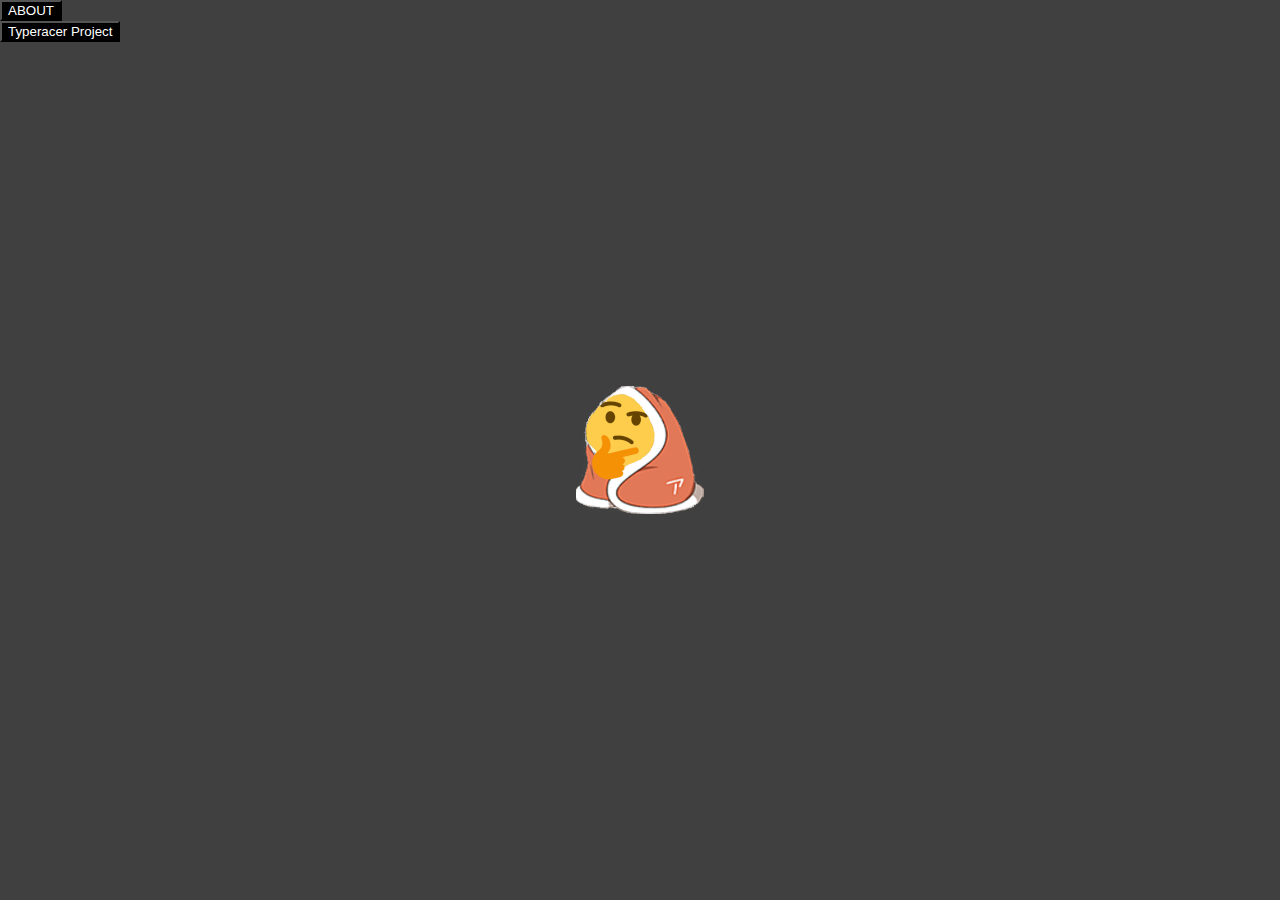
==== index.html @ cba8a8c4 "reorganized css files" ====
<!DOCTYPE html>
<html lang="en">

<head>
    <meta charset="utf-8">
    <meta name="viewport" content="width=device-width, initial-scale=1">

    <link rel="stylesheet" href="./CSS/style.css">
    <link rel="stylesheet" href="./CSS/index.css">

    <title>TRadke</title>
</head>

<body>

    <header>
        <nav>

            <!-- Convert these to anchors instead of buttons? -->
            <button onclick="location.href='about.html'"
                type="button">ABOUT</button>
            <button onclick="location.href='typeracer.html'"
                type="button">Typeracer Project</button>

        </nav>
    </header>

    <img src="./images/thinkcozy.png" alt="self portrait 1">

</body>


</html>
---- CSS/style.css ----
/* #region CSS RESET */
/* http://meyerweb.com/eric/tools/css/reset/ 
v2.0 | 20110126
License: none (public domain)
*/

html, body, div, span, applet, object, iframe,
h1, h2, h3, h4, h5, h6, p, blockquote, pre,
a, abbr, acronym, address, big, cite, code,
del, dfn, em, img, ins, kbd, q, s, samp,
small, strike, strong, sub, sup, tt, var,
b, u, i, center,
dl, dt, dd, ol, ul, li,
fieldset, form, label, legend,
table, caption, tbody, tfoot, thead, tr, th, td,
article, aside, canvas, details, embed, 
figure, figcaption, footer, header, hgroup, 
menu, nav, output, ruby, section, summary,
time, mark, audio, video {
    margin: 0;
    padding: 0;
    border: 0;
    font-size: 100%;
    font: inherit;
    vertical-align: baseline;
}
/* HTML5 display-role reset for older browsers */
article, aside, details, figcaption, figure, 
footer, header, hgroup, menu, nav, section {
    display: block;
}
body {
    line-height: 1;
}
ol, ul {
    list-style: none;
}
blockquote, q {
    quotes: none;
}
blockquote:before, blockquote:after,
q:before, q:after {
    content: '';
    content: none;
}
table {
    border-collapse: collapse;
    border-spacing: 0;
}
/* #endregion */

body {
    background-color: rgba(64, 64, 64, 1);
    font-size: 32px;
    color:white;
}

h1 {
    font-size:96px;
    text-align:center;
}
---- CSS/index.css ----
img {
    position: absolute;
    margin: auto;
    top: 0;
    left: 0;
    right: 0;
    bottom: 0;
}

button {
    display:block;
    color:rgba(255, 255, 255,1);
    background-color:rgba(0,0,0,1);
    cursor:pointer;
    /* TODO: Reposition */
}
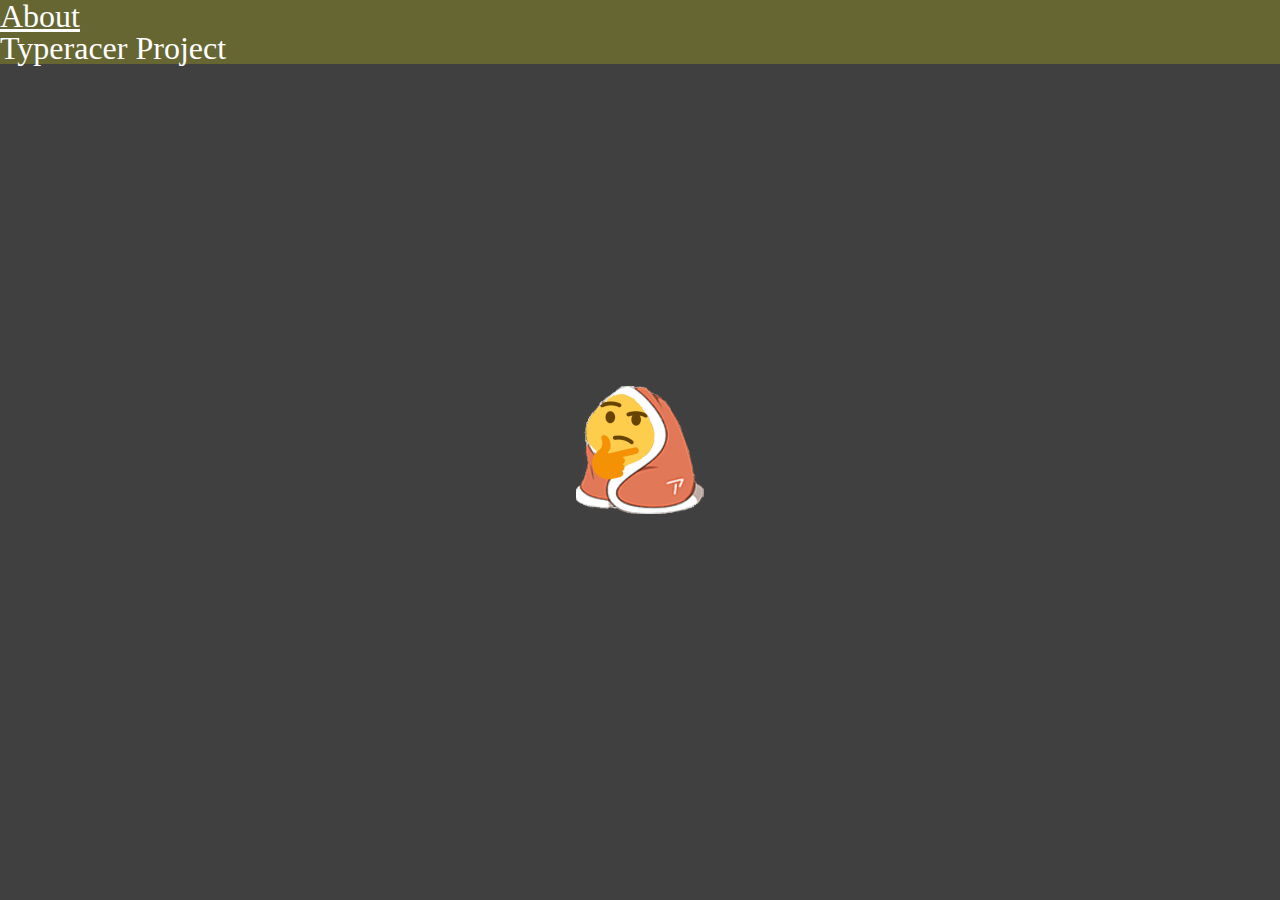
==== commit bc6e621e: "Index Page Links" ====
--- a/index.html
+++ b/index.html
@@ -15,19 +15,14 @@
 
     <header>
         <nav>
+            <a href="about.html">About</a>
+            <a href="typeracer.html">Typeracer Project</a>
+        </nav>
 
-            <!-- Convert these to anchors instead of buttons? -->
-            <button onclick="location.href='about.html'"
-                type="button">ABOUT</button>
-            <button onclick="location.href='typeracer.html'"
-                type="button">Typeracer Project</button>
-
-        </nav>
+        
     </header>
 
     <img src="./images/thinkcozy.png" alt="self portrait 1">
 
 </body>
-
-
 </html>--- a/CSS/style.css
+++ b/CSS/style.css
@@ -58,4 +58,20 @@
 h1 {
     font-size:96px;
     text-align:center;
+}
+
+nav > a:link {
+    text-decoration: none;
+}
+  
+nav > a:visited {
+    text-decoration: none;
+}
+  
+nav > a:hover {
+    text-decoration: underline;
+}
+  
+nav > a:active {
+    text-decoration: underline;
 }--- a/CSS/index.css
+++ b/CSS/index.css
@@ -13,4 +13,11 @@
     background-color:rgba(0,0,0,1);
     cursor:pointer;
     /* TODO: Reposition */
+}
+
+nav > a {
+    display:block;
+    color:white;
+    background-color: rgba(255, 255, 0, 0.2);
+    block-size:auto;
 }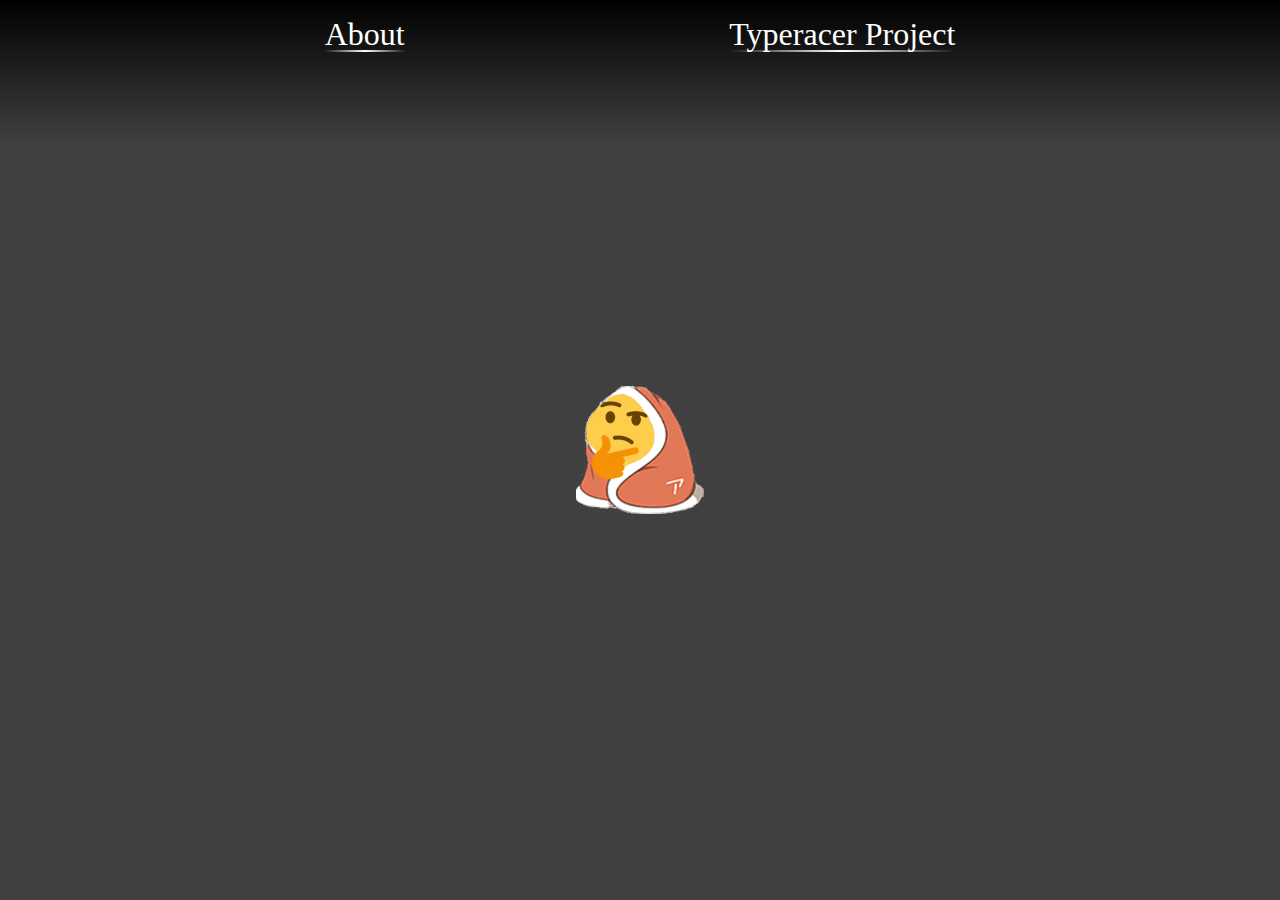
==== commit c6591d32: "Polished Nav Links" ====
--- a/index.html
+++ b/index.html
@@ -18,8 +18,6 @@
             <a href="about.html">About</a>
             <a href="typeracer.html">Typeracer Project</a>
         </nav>
-
-        
     </header>
 
     <img src="./images/thinkcozy.png" alt="self portrait 1">
--- a/CSS/index.css
+++ b/CSS/index.css
@@ -7,17 +7,26 @@
     bottom: 0;
 }
 
-button {
-    display:block;
-    color:rgba(255, 255, 255,1);
-    background-color:rgba(0,0,0,1);
-    cursor:pointer;
-    /* TODO: Reposition */
-}
-
 nav > a {
     display:block;
     color:white;
-    background-color: rgba(255, 255, 0, 0.2);
-    block-size:auto;
+    margin-top:2vh;
+    border-bottom-width: 2px;
+    border-bottom-style: solid;
+    border-image: linear-gradient(90deg,
+                    rgba(255,255,255,0) 0%,
+                    rgba(255,255,255,1) 50%,
+                    rgba(255,255,255,0) 100%) 1;
+}
+
+nav {
+    display:flex;
+    flex-direction: row;
+    justify-content: space-evenly;
+    flex-flow: row wrap;
+}
+
+header {
+    height:20vh;
+    background: linear-gradient(180deg, rgba(0,0,0,1) 0%, rgba(64,64,64,1) 80%);
 }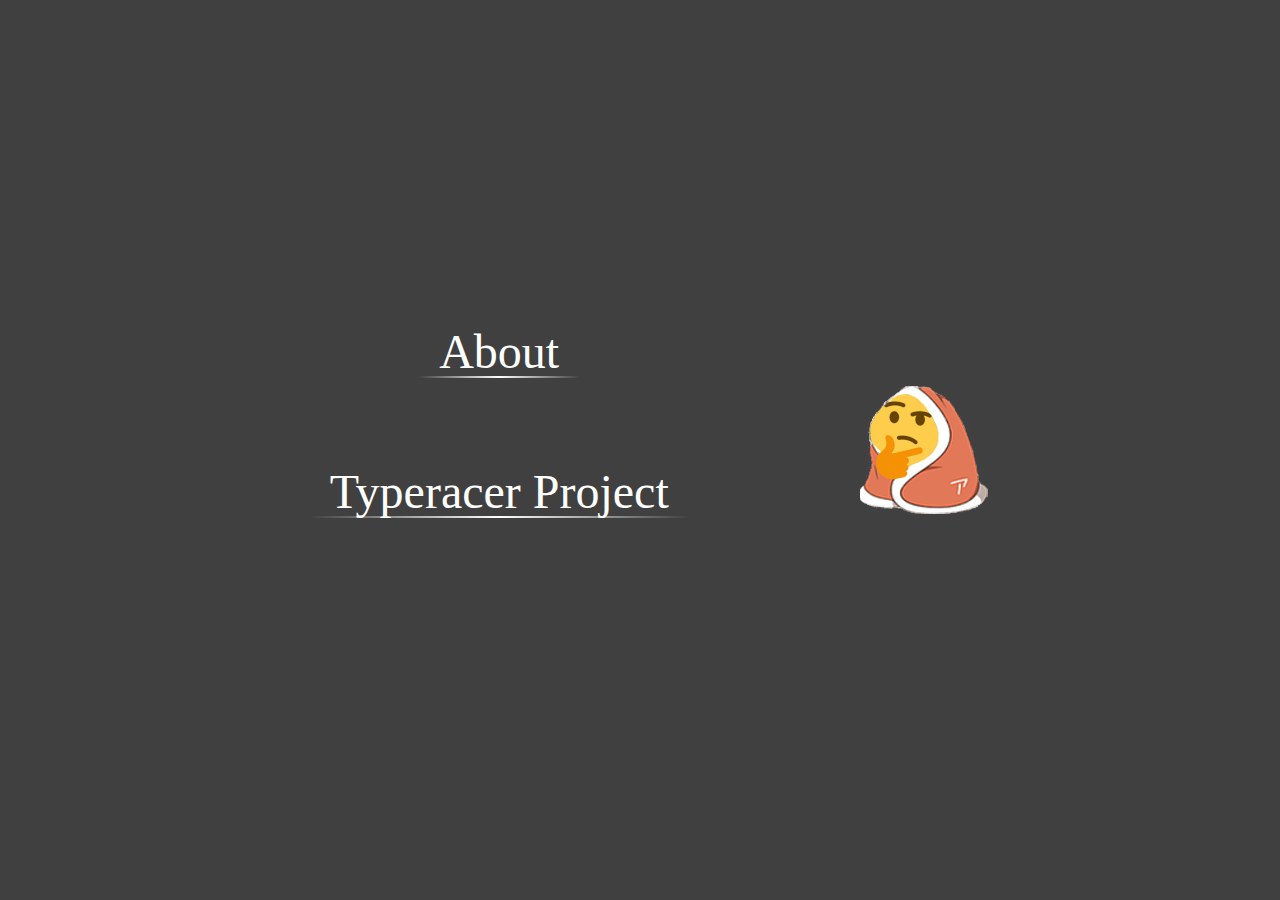
==== commit 33a75ecf: "wip: about page" ====
--- a/index.html
+++ b/index.html
@@ -13,14 +13,17 @@
 
 <body>
 
-    <header>
-        <nav>
-            <a href="about.html">About</a>
-            <a href="typeracer.html">Typeracer Project</a>
-        </nav>
-    </header>
+    <section class="content">
 
-    <img src="./images/thinkcozy.png" alt="self portrait 1">
+        <header>
+            <nav>
+                <a href="https://tradke.github.io/about">About</a>
+                <a href="https://tradke.github.io/typeracer">Typeracer Project</a>     
+            </nav>
+        </header>
+
+        <img src="./images/thinkcozy.png">
+    </section>
 
 </body>
 </html>--- a/CSS/style.css
+++ b/CSS/style.css
@@ -50,28 +50,26 @@
 /* #endregion */
 
 body {
-    background-color: rgba(64, 64, 64, 1);
+    background-color: #404040;
     font-size: 32px;
     color:white;
 }
 
 h1 {
     font-size:96px;
+    font-family:"Bitter";
+    font-weight:400;
     text-align:center;
+    margin-top:48px;
 }
 
-nav > a:link {
-    text-decoration: none;
+p, a, li, td {
+    font-family:"Lexend Deca";
+    font-weight:200;
 }
-  
-nav > a:visited {
-    text-decoration: none;
-}
-  
-nav > a:hover {
+
+a:link, a:visited, a:hover, a:active {
     text-decoration: underline;
-}
-  
-nav > a:active {
-    text-decoration: underline;
+    text-decoration-thickness:1px;
+    color:white;
 }--- a/CSS/index.css
+++ b/CSS/index.css
@@ -1,16 +1,33 @@
-img {
-    position: absolute;
-    margin: auto;
-    top: 0;
-    left: 0;
-    right: 0;
-    bottom: 0;
+.content {
+    height:100vh;
+    display:flex;
+    flex-direction:row;
+    justify-content:center;
+    align-items:center;
 }
 
-nav > a {
+nav {
+    display:flex;
+    flex-direction: column;
+    justify-content: center;
+    align-items: center;
+    margin-right:12vw;
+}
+
+a:link, a:visited, a:hover, a:active {
+    text-decoration: none;
+}
+
+a {
     display:block;
+    width:fit-content;
     color:white;
-    margin-top:2vh;
+    margin:2vh;
+    margin-bottom:8vh;
+    font-size:48px;
+
+    padding-left:20px;
+    padding-right:20px;
     border-bottom-width: 2px;
     border-bottom-style: solid;
     border-image: linear-gradient(90deg,
@@ -19,14 +36,10 @@
                     rgba(255,255,255,0) 100%) 1;
 }
 
-nav {
-    display:flex;
-    flex-direction: row;
-    justify-content: space-evenly;
-    flex-flow: row wrap;
-}
-
-header {
-    height:20vh;
-    background: linear-gradient(180deg, rgba(0,0,0,1) 0%, rgba(64,64,64,1) 80%);
+a:hover {
+    color: #2D9DFF;
+    border-image: linear-gradient(90deg,
+                    rgba(255,255,255,0) 0%,
+                    #2D9DFF 50%,
+                    rgba(255,255,255,0) 100%) 1;
 }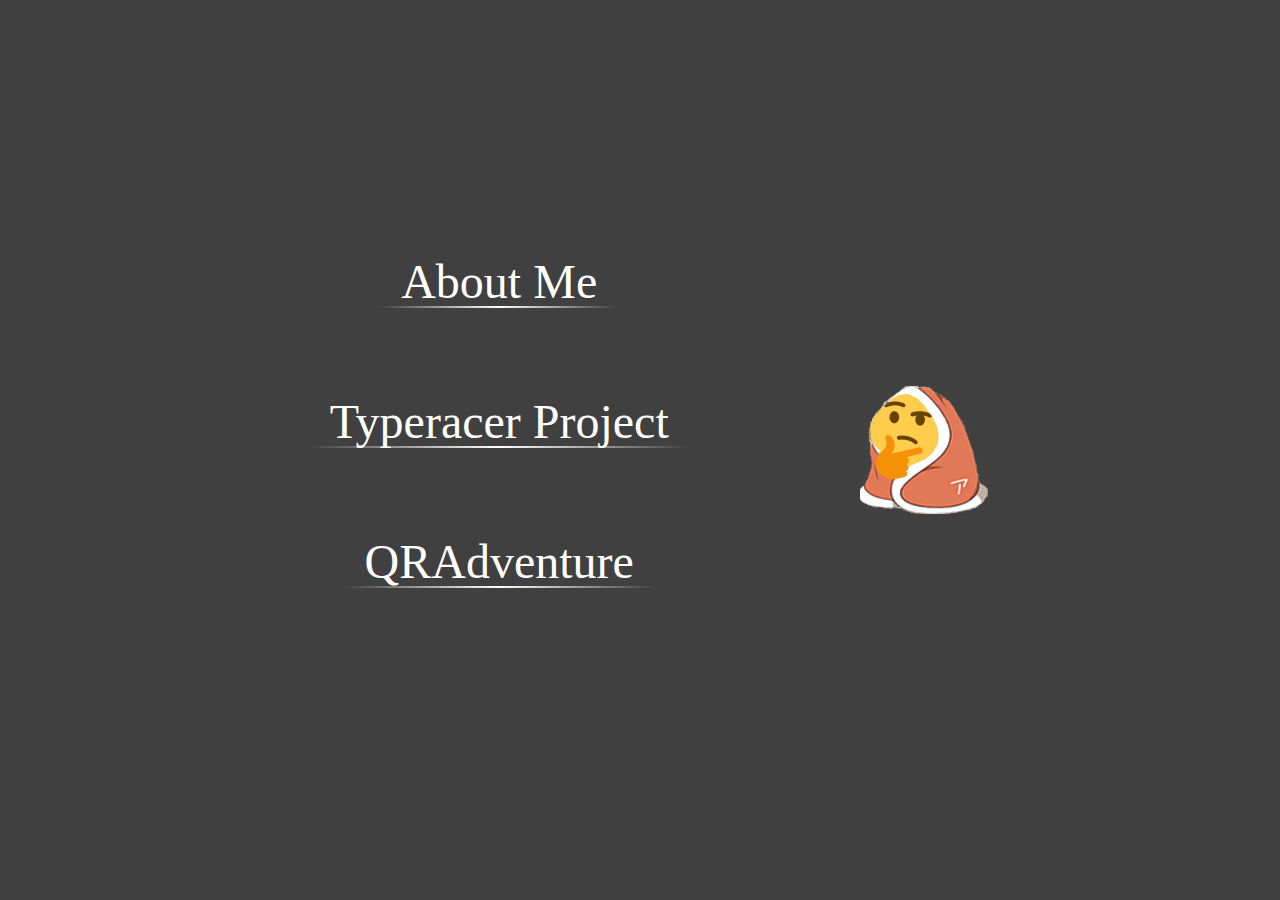
==== commit 8663f3ec: "About Me" ====
--- a/index.html
+++ b/index.html
@@ -17,8 +17,9 @@
 
         <header>
             <nav>
-                <a href="https://tradke.github.io/about">About</a>
-                <a href="https://tradke.github.io/typeracer">Typeracer Project</a>     
+                <a href="https://tradke.github.io/about">About Me</a>
+                <a href="https://tradke.github.io/typeracer">Typeracer Project</a> 
+                <a href="https://github.com/CMPUT301W22T31/QRAdventure/wiki">QRAdventure</a>  
             </nav>
         </header>
 
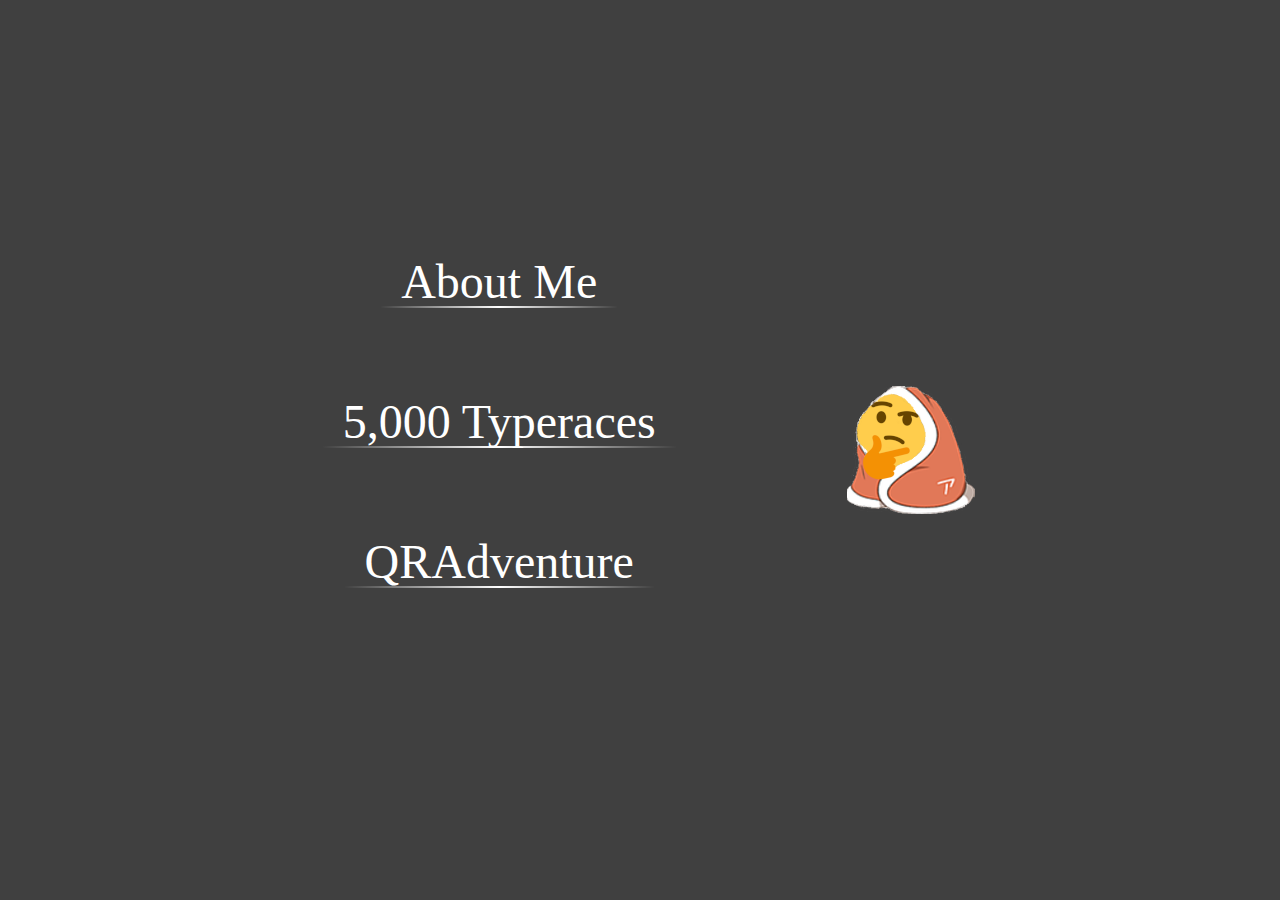
==== commit 8cf645f2: "Headings, Scorecard, & Intro" ====
--- a/index.html
+++ b/index.html
@@ -18,7 +18,7 @@
         <header>
             <nav>
                 <a href="https://tradke.github.io/about">About Me</a>
-                <a href="https://tradke.github.io/typeracer">Typeracer Project</a> 
+                <a href="https://tradke.github.io/typeracer">5,000 Typeraces</a> 
                 <a href="https://github.com/CMPUT301W22T31/QRAdventure/wiki">QRAdventure</a>  
             </nav>
         </header>
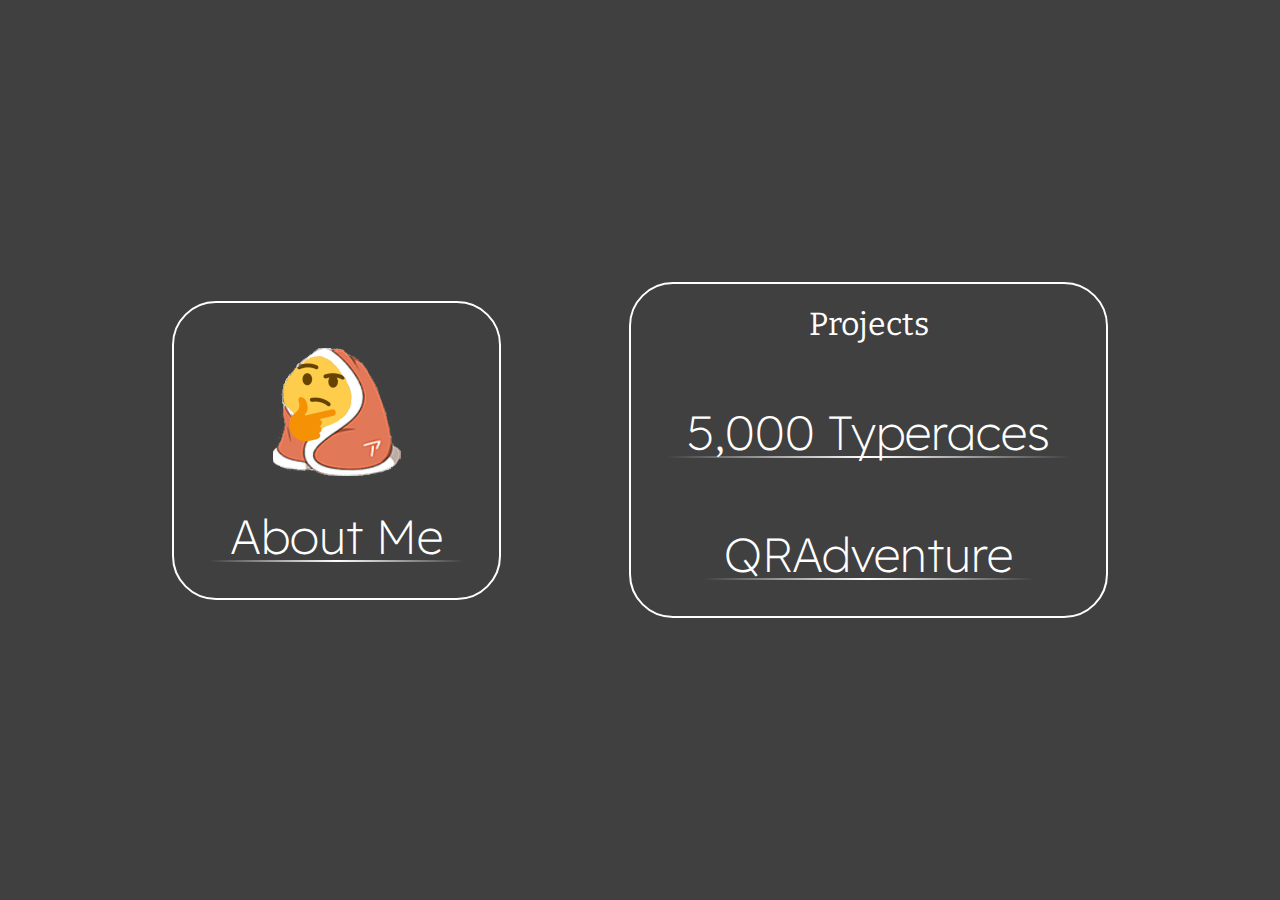
==== commit 803c9de0: "Index layout" ====
--- a/index.html
+++ b/index.html
@@ -5,6 +5,7 @@
     <meta charset="utf-8">
     <meta name="viewport" content="width=device-width, initial-scale=1">
 
+    <link rel="stylesheet" href="https://fonts.googleapis.com/css2?family=Lexend+Deca:wght@200;400&family=Bitter:wght@400">
     <link rel="stylesheet" href="./CSS/style.css">
     <link rel="stylesheet" href="./CSS/index.css">
 
@@ -13,17 +14,18 @@
 
 <body>
 
-    <section class="content">
-
-        <header>
-            <nav>
-                <a href="https://tradke.github.io/about">About Me</a>
+    <section class="flex-row">
+        <section class="flex-col">
+            <img src="./images/thinkcozy.png">
+            <a href="https://tradke.github.io/about">About Me</a>
+        </section>
+        <section class="flex-col">
+            <h2>Projects</h2>
+            <section class="projects">
                 <a href="https://tradke.github.io/typeracer">5,000 Typeraces</a> 
-                <a href="https://github.com/CMPUT301W22T31/QRAdventure/wiki">QRAdventure</a>  
-            </nav>
-        </header>
-
-        <img src="./images/thinkcozy.png">
+                <a href="https://github.com/CMPUT301W22T31/QRAdventure/wiki">QRAdventure</a> 
+            </section>
+        </section>
     </section>
 
 </body>
--- a/CSS/index.css
+++ b/CSS/index.css
@@ -1,19 +1,3 @@
-.content {
-    height:100vh;
-    display:flex;
-    flex-direction:row;
-    justify-content:center;
-    align-items:center;
-}
-
-nav {
-    display:flex;
-    flex-direction: column;
-    justify-content: center;
-    align-items: center;
-    margin-right:12vw;
-}
-
 a:link, a:visited, a:hover, a:active {
     text-decoration: none;
 }
@@ -22,8 +6,7 @@
     display:block;
     width:fit-content;
     color:white;
-    margin:2vh;
-    margin-bottom:8vh;
+    margin:4vh;
     font-size:48px;
 
     padding-left:20px;
@@ -42,4 +25,41 @@
                     rgba(255,255,255,0) 0%,
                     #2D9DFF 50%,
                     rgba(255,255,255,0) 100%) 1;
+}
+
+/* ---------------------------------- */
+
+h2 {
+    font-family: "Bitter";
+    font-weight:400;
+    font-size:32px;
+    margin:24px;
+    margin-bottom:32px;
+}
+
+img {
+    margin-top:5vh;
+}
+
+.flex-row {
+    height:100vh;
+    display:flex;
+    flex-direction:row;
+    justify-content:center;
+    align-items:center;
+    gap:10vw;
+}
+
+.flex-col {
+    display:flex;
+    flex-direction: column;
+    align-items: center;
+    border: 2px solid white;
+    border-radius:44px;
+}
+
+.projects {
+    display:flex;
+    flex-direction: column;
+    align-items: center;
 }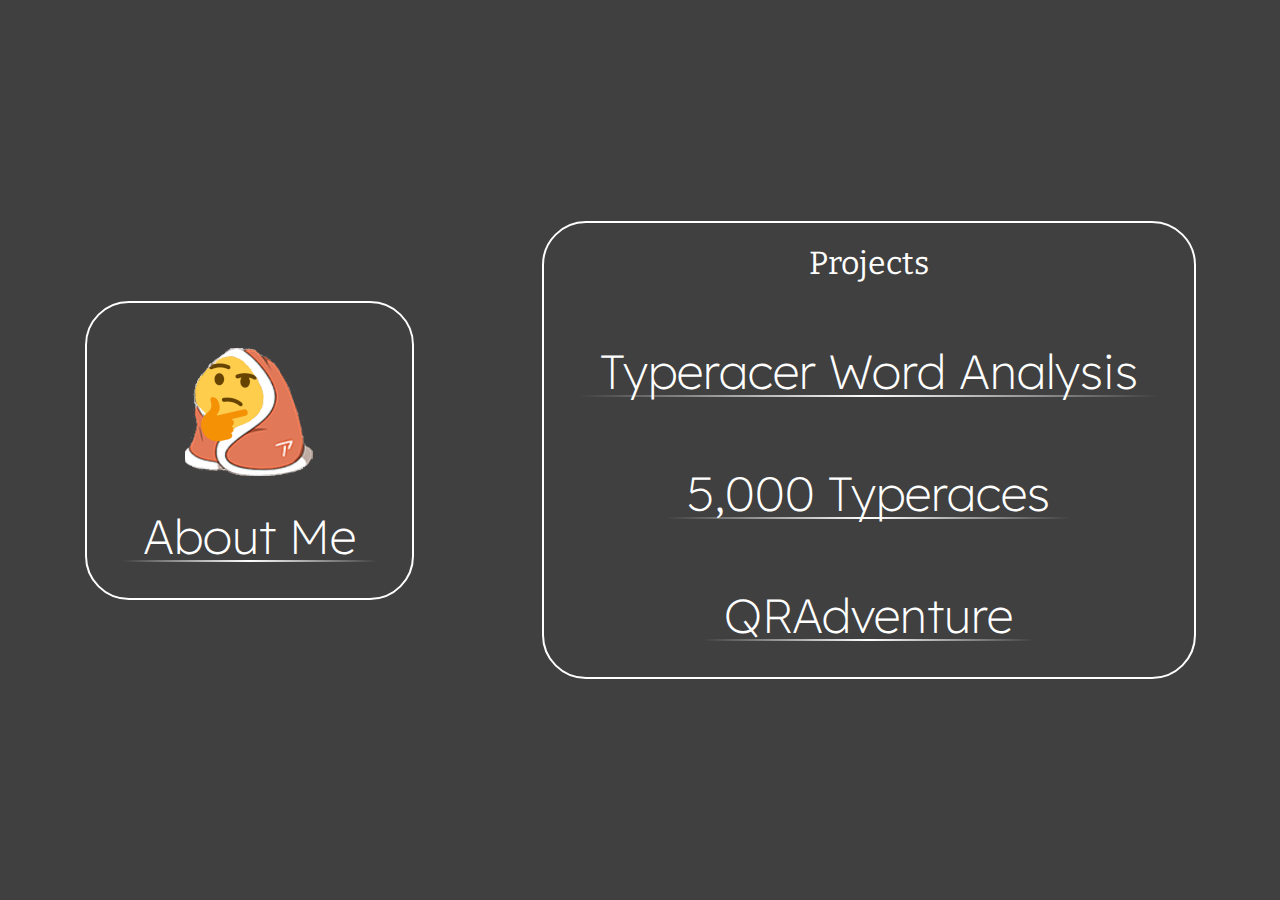
==== commit aa5951e6: "Favicon, typos" ====
--- a/index.html
+++ b/index.html
@@ -10,6 +10,7 @@
     <link rel="stylesheet" href="./CSS/index.css">
 
     <title>TRadke</title>
+    <link rel="icon" type="image/png" href="./images/thinkcozy.png"/>
 </head>
 
 <body>
@@ -22,6 +23,7 @@
         <section class="flex-col">
             <h2>Projects</h2>
             <section class="projects">
+                <a href="https://tradke.github.io/typeracer-words">Typeracer Word Analysis</a>
                 <a href="https://tradke.github.io/typeracer">5,000 Typeraces</a> 
                 <a href="https://github.com/CMPUT301W22T31/QRAdventure/wiki">QRAdventure</a> 
             </section>
